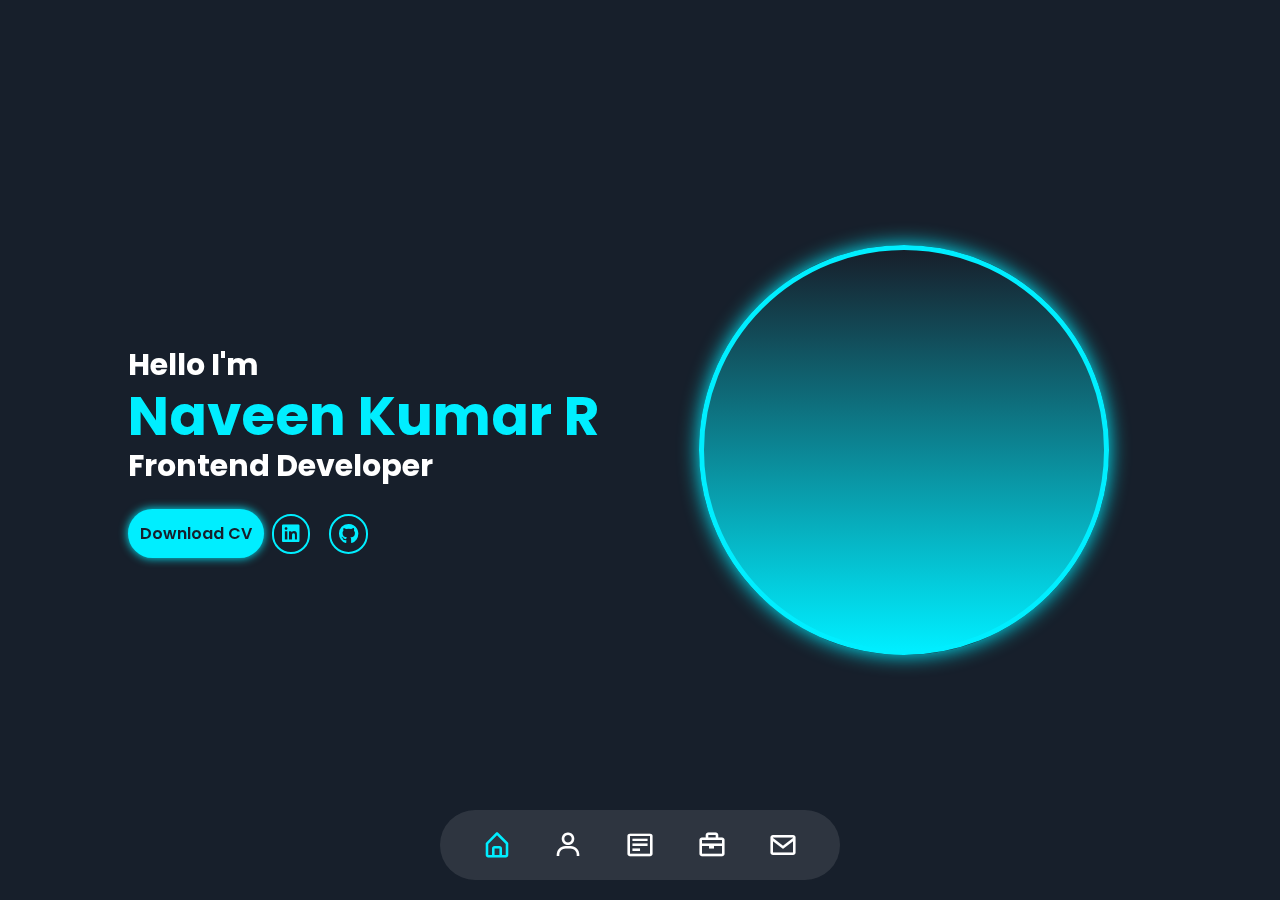
==== index.html @ 519077be "Add files via upload" ====
<!DOCTYPE html>
<html lang="en">
<head>
    <meta charset="UTF-8">
    <meta name="viewport" content="width=device-width, initial-scale=1.0">
    <title>It"s Me</title>
    <link rel="stylesheet" href="style.css">
    <link rel="stylesheet" href="https://cdnjs.cloudflare.com/ajax/libs/font-awesome/6.7.2/css/all.min.css">
    <link rel="stylesheet" href="https://unpkg.com/boxicons@2.1.4/css/boxicons.min.css">
    <link rel="stylesheet" href="https://cdnjs.cloudflare.com/ajax/libs/font-awesome/6.0.0-beta3/css/all.min.css">
</head>
<body>
    <!--navbar-->
    <nav class="nav">
    <ul class="nav-list">
        <li class="active"><i class="bx bx-home-alt"></i>
        <span class="tooltip">Home</span></li>
        <li><i class="bx bx-user"></i>
            <span class="tooltip">About</span></li>
        <li><i class="bx bx-detail"></i>
            <span class="tooltip">Resume</span></li>
        <li><i class="bx bx-briefcase"></i>
            <span class="tooltip">Portfolio</span></li>
        <li><i class="bx bx-envelope"></i>
            <span class="tooltip">Contact</span></li>
        </ul>
    </nav>

  <div class="container">
    <div class="box">
        <!-- Home Section-->
         <section class="section home active">
            <div class="home-info">
                <h3>Hello I'm</h3>
                <h1>Naveen Kumar R</h1>
                <h3>  Frontend Developer</h3>
                <p class="desc"></p>
                <div class="btn-sci">
                    <a href="Naveen Kumar R.pdf" download class="btn" >Download CV</a>
                    <div class="sci">
                        <a href="https://www.linkedin.com/in/naveen-kumer-r-779103298?utm_source=share&utm_campaign=share_via&utm_content=profile&utm_medium=android_app ">
                            <i class="fa-brands fa-linkedin"></i>
                            <span class="tooltip">LinkedIn</span>
                        </a>
                        <a href="https://github.com/rnaveen1236">
                           <i class="fa-brands fa-github"></i>
                            <span class="tooltip">GitHub</span>
                        </a>
                    </div>
                </div>
            </div>
            <div class="img-wrapper">
                <div class="img-box home-img" >
                    <img src="img/c.jpg" alt="">
                </div>
            </div>
         </section>

<!--About Sectio-->
<section class="section about">
    <div class="img-wrapper">
        <div class="img-box about-img" >
            <img src="img/c.jpg" alt="">
        </div>
    </div>
 <div class="about-info">
        <h2 class="title">About Me</h2>
        <h3>Frontend Developer!</h3>
        <p class="desc"> 
            I'm a Front-End Developer with a zeal for crafting responsive and user-centered web applications. Proficient in HTML, CSS, JavaScript. I specialize in delivering smooth user experiences.
            <br>I am a skilled and passionate web designer with experience in creating visually appealing and user-friendly websites.</p>
       <!-- <a href="#" class="btn">View More</a>  -->
    </div>    
</section>
<!-- Resume-->
 <section class="section resume">
    <h2 class="title">Resume</h2>
    <div class="tab-box">
        <div class="tab-list resume-list active">
            <h3>Project</h3>   
        </div>
        <div class="tab-list resume-list">
            <h3>Skill</h3>
        </div>
        <div class="tab-list resume-list">
            <h3>Education</h3>
        </div>
    </div>
    <div class="tab-wrapper">
        <div class="tab-grid resume-box experience active">
           
            
        
            <div class="tab-item resume-item">
                <h4>2024</h4>
                <h4> custom video player</h4>
                <h4>HTML,CSS,JavaScript</h4>
                <p><b>Custom Playback Controls & Responsiveness:</b>
                  I designed a personalized video player with user-friendly playback controls such as play, pause, volume control, and skipping of videos. The player is optimized to run smoothly on all devices, giving a responsive and fluid experience on desktops and mobile devices alike.
                    
                  <br> <b> Optimized for Various Screen Sizes:</b>
                  With the use of HTML, CSS, and JavaScript, I made the video player dynamic enough to respond to different screen resolutions, providing the best possible viewing experience across any device. The layout is automatically adjusted to provide usability and accessibility across all screen sizes.</p>
    
            </div>
            <div class="tab-item resume-item">
                <h4>2025</h4>
                <h4> Responsive Portfolio</h4>
                <h4>HTML,CSS,JavaScript</h4>
             
                <p><b>Responsive Navigation & Design : </b>I created a completely responsive portfolio that easily responds to various screen sizes, providing the best possible user experience on desktops, tablets, and smartphones. The website features prominent sections like Home, About, Resume, Portfolio, and Contact, all having clean, interactive layouts for hassle-free navigation.
               <br><b>User-Focused Features:</b>  My portfolio showcases my experience, skills, and projects, providing a seamless, user-friendly experience. Some of the key features include an adaptive project grid under the Portfolio section and a clean contact form that is perfectly functional on all devices, in addition to links to my social media sites to engage further.</p>
    
            </div>
            <div class="tab-item resume-item">
                <h4>2024  </h4>
                <h4>Internship</h4>
                <h4>Network Engineer - Bharat Sanchar Nigam Limited (BSNL)</h4>
                <p> <b>Networking and Telecommunication:</b>
                    I was exposed to a number of telecom technologies, such as networking basics, signal processing methods, and communication protocols. This gave me an understanding of the fundamental principles of data transmission, network architecture, and signal processing and transmission in multiple telecommunication networks.
                 <br><b>Server Exchange Architecture:</b>
                 I helped grasp the architecture and operations of telecom server exchanges, which are vital elements in managing communication between users and service providers. Through investigating how these server exchanges process data routing, call processing, and network management, I gained a better appreciation for how telecom systems provide reliable communication and effective service delivery.</p>
    
            </div>
        </div>
    <div class="tab-grid resume-box skills">
            <div class="tab-item resume-item">
                <i class="fa-brands fa-html5"></i>
                <p>HTML5</p>
            </div>
            <div class="tab-item resume-item">
                <i class="fa-brands fa-css3"></i>
                <p>CSS</p>
            </div>
            <div class="tab-item resume-item">
                <i class="fa-brands fa-js"></i>
                <p>JavaScript</p>
            </div>
            <!-- <div class="tab-item resume-item">
                <i class="fa-brands fa-react"></i>
                <p>React.js</p>
            </div> -->
            <div class="tab-item resume-item">
                <i class="fa-brands fa-java"></i>
                <p>Java</p>
            </div>
            <!-- <div class="tab-item resume-item">
                <i class="fa-brands fa-python"></i>
                <p>Python</p>
            </div> -->
            <div class="tab-item resume-item">
                <i class="fa-solid fa-database"></i>
                <p>MySQL</p>
            </div>
            <div class="tab-item resume-item">
                <i class="fa-brands fa-git-alt"></i>
                <p>Git</p>
            </div>
            <div class="tab-item resume-item">
                <i class="fa-brands fa-github"></i>
                <p>GitHub</p>
            </div>
        </div>
        <div class="tab-grid resume-box education">
            <div class="tab-item resume-item">
                <h4>2021-2025</h4>
                <h4>Bachelor Of Engineering</h4>
                <h4>Government College Of Engineering,Srirangam,Trichy</h4>
                <p>Computer Science  and Engineering</p>
            </div>
            <!-- <div class="tab-item resume-item">
                <h4>2025 </h4>
                <h4>Complete Digital 101 journey Programming</h4>
                <h4>Online Course</h4>
                <p></p>
            </div> -->
            <div class="tab-item resume-item">
                <h4>2024</h4>
                <h4>Complete Java Programming Course  - Sara Academy</h4>
                <h4>Online Course</h4>
                <p>The Java course taught fundamental concepts, OOP principles, collections, exception handling, file I/O, and multithreading. Practical projects assisted in applying skills, getting ready for actual software development..</p>
            </div>
            <div class="tab-item resume-item">
                <h4>2024</h4>
                <h4>Complete MySQL Programming Course - Sara Academy</h4>
                <h4>Online Course </h4>
                <p>Learn to build dynamic, data-driven web applications from scratch with this comprehensive PHP course. You’ll start by setting up your development environment and mastering core PHP syntax, then progress to MySQL integration, object-oriented programming, and front-end essentials (HTML, CSS, JavaScript). By the end, you’ll have the skills to deploy robust, secure PHP applications on a live server, ready for real-world use.</p>
            </div>
             <div class="tab-item resume-item">
              <h4>2023</h4>
              <h4>Complete Network Essentials - Cisco Networking Academy</h4>
              <a href="nndp.pdf">    <h4>Online Course</h4></a>
                <p>The learner has acquired knowledge in networking basics, such as communication, connectivity, LAN configuration, and security. They are well-versed in Ethernet, DHCP, IP administration, wireless networking, Cisco IOS, and network security</p>
            
            </div>


        </div>
    </div>
 </section>

<!-- portfolio -->
 <section class="section portfolio">
 <h2 class="title">portfolio</h2>
 <div class="tab-box">
    <div class="tab-list portfolio-list active">
        <h3> My Work</h3>
    </div>
    <!--<div class="tab-list portfolio-list">
        <h3>My Service</h3>
    </div>-->
</div>
<div class="tab-wrapper">
    <div class="tab-grid portfolio-box work active">
    <div class="tab-item portfolio-item">
        <div class="work-img">
            <img src="img/port.png">
        </div>
        <div class="work-info">
            <h4> Frontend Project</h4>
            <p>Responsive Portfolio </p>
            <div class="tech-used">
            <p>HTML5,CSS3,JavaScript</p>
            </div>
            <div class="portfolio-icon work-icon">
                <a href="https://naveenport1236.netlify.app/" >
                    <i class="fa-solid fa-arrow-left"></i>
                    <span class="tooltip">Preview</span>
                </a>
                <a href="https://github.com/rnaveen1236" >
                    <i class="fa-brands fa-github"></i>
                    <span class="tooltip">GitHub Repository</span>
                </a>
            </div>
        </div>
    </div>
    <div class="tab-item portfolio-item">
        <div class="work-img">
            <img src="img/port2.png">
        </div>
        <div class="work-info">
            <h4> Frontend Project</h4>
            <p>E-Commerce Shopping Website</p>
            <div class="tech-used">
            <p>HTML5,CSS3,JavaScript</p>
            </div>
            <div class="portfolio-icon work-icon">
                <a href="#" >
                    <i class="fa-solid fa-arrow-left"></i>
                    <span class="tooltip">Preview</span>
                </a>
                <a href="#" >
                    <i class="fa-brands fa-github"></i>
                    <span class="tooltip">GitHub Repository</span>
                </a>
            </div>
        </div>
    </div>
     <div class="tab-item portfolio-item">
        <div class="work-img">
            <img src="img/work2.jpg">
        </div>
        <div class="work-info">
            <h4> Frontend Project</h4>
            <p>E-Commerce Shopping Website</p>
            <div class="tech-used">
            <p>HTML5,CSS3,JavaScript</p>
            </div>
            <div class="portfolio-icon work-icon">
                <a href="#" >
                    <i class="fa-solid fa-arrow-left"></i>
                    <span class="tooltip">Preview</span>
                </a>
                <a href="#" >
                    <i class="fa-brands fa-github"></i>
                    <span class="tooltip">GitHub Repository</span>
                </a>
            </div>
        </div>
    </div> 
    <div class="tab-item portfolio-item">
        <div class="work-img">
            <img src="img/video.png">
        </div>
        <div class="work-info">
            <h4> Frontend Project</h4>
            <p>Custom video player</p>
            <div class="tech-used">
            <p>HTML5,CSS3,JavaScript</p>
            </div>
            <div class="portfolio-icon work-icon">
                <a href="https://naveencustomvideoplayer.netlify.app" >
                    <i class="fa-solid fa-arrow-left"></i>
                    <span class="tooltip">Preview</span>
                </a>
                <a href="https://github.com/rnaveen1236/Video-player" >
                    <i class="fa-brands fa-github"></i>
                    <span class="tooltip">GitHub Repository</span>
                </a>
            </div>
        </div> 
        
    </div> 
</div>
</div>
<!----   <div class="tab-grid portfolio-box service">
        <div class="tab-item portfolio-item">
            <div class="portfolio-icon service-icon">
                <i class="bx bx-code-alt icon"></i>
                <h1 style="color:#0ef">Week 0</h1>
              <a href="report.html"><i class="fa-solid fa-arrow-left"></i></a>
            <!----   <a href="report.html" class="btn"></a>
             ----   <a href="report.html" class="btn >  <button type="click">Week 0</button></a>
                
            </div>
            <h4> protosem 2.3</h4>
            <p></p>
        </div>

        <div class="tab-item portfolio-item">
            <div class="portfolio-icon service-icon">
                <i class="bx bx-code-alt icon"></i><!--palatte
                <h1 style="color:#0ef">Week 1</h1>
                <a href="week 2.html"><i class="fa-solid fa-arrow-left"></i></a>
            </div>
            <h4> </h4>
            <p> </p>
        </div>

        <div class="tab-item portfolio-item">
            <div class="portfolio-icon service-icon">
                <h1 style="color:#0ef">Week 2</h1>
                <i class="bx bx-code-alt icon"></i><!--palatte-
                <a href="#"><i class="fa-solid fa-arrow-left"></i></a>
            </div>
            <h4></h4>
            <p>  </p>
        </div>
     <div class="tab-item portfolio-item">
            <div class="portfolio-icon service-icon">
                <i class="bx bx-code-alt icon"></i>
                <h1 style="color:#0ef">Week 3</h1>
                <a href="#"><i class="fa-solid fa-arrow-left"></i></a>
            </div>
            <h4> </h4>
            <p>  </p>
        </div>
      <!----     <div class="tab-item portfolio-item">
            <div class="portfolio-icon service-icon">
                <i class="bx bx-code-alt icon"></i><!--palatte--
                <a href="#"><i class="fa-solid fa-arrow-left"></i></a>
            </div>
            <h4> </h4>
            <p>  </p>
        </div>
        <div class="tab-item portfolio-item">
            <div class="portfolio-icon service-icon">
                <i class="bx bx-code-alt icon"></i><!--palatte--
                <a href="#"><i class="fa-solid fa-arrow-left"></i></a>
            </div>
            <h4> </h4>
            <p> </p>
        </div>
        <div class="tab-item portfolio-item">
            <div class="portfolio-icon service-icon">
                <i class="bx bx-code-alt icon"></i><!--palatte--
                <a href="#"><i class="fa-solid fa-arrow-left"></i></a>
            </div>
            <h4></h4>
            <p> </p>
        </div>
        <div class="tab-item portfolio-item">
            <div class="portfolio-icon service-icon">
                <i class="bx bx-code-alt icon"></i><!--palatte--
                <a href="#"><i class="fa-solid fa-arrow-left"></i></a>
            </div>
            <h4> </h4>
            <p>  </p>
        </div>
        <div class="tab-item portfolio-item">
            <div class="portfolio-icon service-icon">
                <i class="bx bx-code-alt icon"></i><!--palatte--
                <a href="#"><i class="fa-solid fa-arrow-left"></i></a>
            </div>
            <h4> </h4>
            <p> </p>
        </div>
        <div class="tab-item portfolio-item">
            <div class="portfolio-icon service-icon">
                <i class="bx bx-code-alt icon"></i><!--palatte--
                <a href="#"><i class="fa-solid fa-arrow-left"></i></a>
            </div>
            <h4> </h4>
            <p> </p>
        </div>--
    </div> 
</div> -->
</section>

<!-- CONTACT SECTION-->
 <section class="section contact ">
    <h2 class="title">Contact</h2>
    <div class="contact-wrapper">
        <form action="" class="contact-form">
           <h3>Let's Work Together</h3>
           <div class="field-box">
            <input type="text" placeholder="Full Name" required>
            <input type="email" placeholder="email Address" required>
            <input type="text" placeholder="Phone Number" required>
            <input type="text" placeholder="Email Subject" required>
            <textarea name="" id="" placeholder="Your Message" required></textarea>
           </div>
           <div class="contact-btn">
            <button type="submit " class="btn">Send Message</button>
           </div>
        </form>
    </div>
 </section>
 </div>
</div> 
<script src="script.js"></script>
</body>
</html>
---- style.css ----
@import url('https://fonts.googleapis.com/css2?family=Poppins:wght@300;400;500;600;700;800;900&display=swap');
@import url('https://fonts.googleapis.com/css2?family=Poppins:wght@400;500;600;700;800;900&display=swap');

* {
    margin: 0;
    padding: 0;
    box-sizing: border-box;
    font-family: 'Poppins', sans-serif;
    text-decoration:none ;
    list-style:none;
    border:none;
    outline: none;

}
:root{
    --nav-bg-color:rgba(255,255,255,.1);
    --bg-color:#171f2b;
    --second-bg-color:#1f2733;
    --third-bg-color:#2d3542;
    --main-color:#0ef;
    --white-color:#fff;
    --tab-list-color:#7c8594;
}
::selection{
    background:var(--main-color);
    color:var(--bg-color);
}
::-webkit-scrollbar{
    width: .5rem;
}
::-webkit-scrollbar-thumb{
    background:var(--main-color);
    border-radius: 1rem;
}
::placeholder{
    color:var(--white-color);
}
html{
    font-size: 62.5%;
}
body{
    color: var(--white-color);
    overflow: hidden;
    background:#2d3542 ;
   
}
p{
    font-size: 1.6rem;
}
.nav{
    position: fixed;
    bottom:2rem;
    left:50%;
    transform: translateX(-50%);
    width:40rem;
    padding:2rem 0;
    background:var(--nav-bg-color);
    border-radius:5rem;
    z-index:100;

}
.nav .nav-list{
    display: flex;
    justify-content: space-evenly;
}
.nav-list li{
    position:relative;
    display: flex;
    font-size: 3rem;
    cursor: pointer;
    transition: 0.3s;
}
.nav-list li:hover,
.nav-list li.active{
    color:var(--main-color);
}
.tooltip{
    position: absolute;
    top: -4rem;
    left:50%;
    transform: translate(-50%);
    padding: -3rem 1rem;
    background:var(--main-color);
    border-radius: .4rem;
    font-size: 1.6rem;
    color:var(--bg-color);
    font-weight: 500;
    white-space: nowrap;
    visibility: hidden;
    opacity:0;
    transition: 0.3s;
}
.nav-list li:hover .tooltip,
a:hover .tooltip,
.portfolio-item:hover .work-info{
    visibility: visible;
    opacity:1;
}
.container{
    width: 100vw;
    height: 100vh;
    perspective: 1500px;
    perspective-origin: 50%;
}
.box{
    position: relative;
    width: 100%;
    height: 100%;
    transform-style: preserve-3d;
    transform-origin: 50% 50% -50vw;
    transform: rotateY(-360deg);
    transition: 2s;
    animation: animate-cube 4s ease-in-out backwards;
}


.section {
    position:absolute;
    width: 100%;
    height: 100%;
    background: var(--bg-color);
    padding: 0 10%;
    backface-visibility: hidden;
}
.section:nth-child(even){
    background: var(--second-bg-color);
}
.section.about{
    transform: translateX(50vw) translateZ(-50vw) rotateY(90deg);

}
.section.resume{
    transform: translateZ(-100vw) rotateY(-180deg);
    transform-origin: 50%;
}
.section.portfolio{
    transform: translateX(-50vw) translateZ(-50vw) rotateY(-90deg);
}
.section.contact{
    visibility: hidden;    
}
.section.contact.active{
    visibility: visible;
    transition-delay: .5s;
}
.section.contact.action-contact{
    transition-delay: 1.5s;
}
.section.contact.action-contact.active{
    transition-delay: 0s ;
}
.home,
.about{
    display: flex;
    align-items: center;
    gap:10rem;

}
.home-info h1{
    font-size: 5.5rem;
    color: var(--main-color);
    line-height: 1;
}
.home-info h3{
    font-size: 3rem;
}
.desc{
    margin:1rem 0 2rem;
}
.home-info .btn-sci{
    display: flex;
    align-items: center;
}
.btn{
    display: inline-flex;
    padding: 1.2rem;
    background: var(--main-color);
    border-radius: 5rem;
    box-shadow: 0 0 1rem var(--main-color);
    font-size: 1.6rem;
    color: var(--bg-color);
    font-weight: 600;
}
.btn:hover{
    margin-left: 2rem;
}
.home-info .btn-sci .sci a{
    position:relative;
    display: inline-flex;
    padding: .8rem;
    border: .2rem solid var(--main-color);
    border-radius: 50px ;
    font-size: 2rem;
    color: var(--main-color);
    margin: 0 .8rem;
    transition: .3s;
}
.home-info .btn-sci .sci a:hover{
    background:var(--main-color);
    color: var(--bg-color);
}
.img-box{
    position: relative;
    width: 32vw;
    height: 32vw;
    background: linear-gradient(var(--bg-color),var(--main-color));
    border-radius: 50%;
    border: .5rem solid var(--main-color);
    box-shadow: 0 0 2rem var(--main-color);
    display: flex;
    justify-content: center;
    overflow: hidden;
    transition: 1s;
}
.img-box.home-img:hover{
    box-shadow: 0 0 8rem var(--main-color);
}
.img-box .img{
    position: absolute;
    top: 3rem;
    display: block;
    width: 85%;
    object-fit: cover;
    

}

.img-box.about-img:hover{
    box-shadow: 0 0 8rem var(--main-color);
}


/* about*/

.img-box.about-img{
    background: transparent;
    box-shadow: 0 0 2rem var(--main-color),inset 0 0 1rem  var(--main-color);
}
.img-box.about-img img{
    z-index: -1;
}

.title{
    font-size: 4rem;
    text-align: center;
}
.about-info .title{
    text-align: left;

}
.about-info h3{
    font-size: 2.5rem;
    color:var(--main-color);
    margin-top: -1rem;
}
.about-info .btn{
    padding :1.2rem 4rem;

}
.about-info .desc{
    font-size: 2rem;
}

/*Resume*/
.resume,
.portfolio{
    padding-top: 2rem;
    padding-bottom: 28rem;
}
.tab-box{
    display: flex;
    width: 100%;
    height: 5rem;
    margin-top: 5rem;
    margin-bottom: 2rem;
   

}
.tab-list {
    display: flex;
    align-items: center;
    width: 100%;
    border-bottom: .3rem solid var(--tab-list-color);
    cursor: pointer;
    color: var(--tab-list-color);
    transition: 0.5s;
}
.tab-list.resume-list.active,
.tab-list.portfolio-list.active{
    border-color: var(--main-color);
    color: var(--main-color);
}


.resume-list:nth-child(2){
    justify-content:center;
}
.resume-list:nth-child(3){
    justify-content:flex-end;
}
.tab-list h3 {
    font-size: 2.5rem;
}

.tab-wrapper{
    position: relative;
    width: 100%;
    height: 100%;
}
.tab-grid{
    position: absolute;
    width: 100%;
    height: 100%;
    display: grid;
    grid-template-columns: repeat(auto-fit,minmax(30rem,1fr));
    gap:2rem;
    overflow-y: auto;
    overflow-x: hidden;
    visibility: hidden;
    opacity: 0;
    transform: scale(.8);
}
.tab-grid.resume-box.active,
.tab-grid.portfolio-box.active{
    visibility: visible;
    opacity: 1;
    transform: scale(1);
    transition: .5s;
}
.tab-item{
    display: flex;
    flex-direction: column;
    justify-content: center;
    background: var(--third-bg-color);
    border-radius: .8rem;
    padding: 2rem;
}
.tab-item h4{
    font-size: 2.3rem;
}
.resume-item h4:nth-child(1),
.resume-item h4:nth-child(3){
    font-size: 1.7rem;
    color: var(--main-color);
    font-weight: 400;
}
.resume-item h4:nth-child(3){
    position:relative;
    color:var(--white-color);
    margin-left: 2rem;
}
.resume-item h4:nth-child(3)::before
{
    content: '';
    position: absolute;
    left: -2rem;
    top:  50%;
    transform: translateY(-50%);
    width: 1rem;
    height: 1rem;
    background: var(--main-color);
    border-radius: 50%;
}
.tab-item p{
    margin-top: 1rem;
}
.resume-box.skills{
    grid-template-columns: repeat(auto-fit,minmax(16rem,1fr));
}
.resume-box.skills .resume-item{
    align-items: center;
}
.resume-box.skills .resume-item i{
    font-size: 8rem;
    transition: .3s;
}
.resume-box.skills .resume-item:hover i{
    color: var(--main-color);
}
.resume-box.skills .resume-item p{
    margin-top: 0;
}
.portfolio-list:nth-child(2){
    justify-content: flex-end;

}
.portfolio-box.work .portfolio-item{
    position: relative;
}
.portfolio-box.work .portfolio-item::before{
    content: '';
    position: absolute;
    left: 0;
    top: 0;
    width: 100%;
    height: 100%;
    background:var(--third-bg-color) ;
    border-radius: .8rem;
    z-index: 1;
    opacity: 0;
    transition: .3s;
}
.portfolio-box.work .portfolio-item:hover::before{
    opacity: .9;
}
.portfolio-item .work-img{
    position: absolute;
    left: 0;
    top: 0;
    width: 100%;
    height: 100%;
    border-radius: .8rem;
    overflow: hidden;
  
}
.portfolio-item .work-img img{
    display: block;
    width: 100%;
    height: 100%;
    object-fit: cover;
    transition: .3s;
}
.portfolio-item:hover .work-img img{
    transform:scale(1.2);
}
.portfolio-item .work-info{
    z-index: 1;
    visibility: hidden;
    opacity: 0;
    transition: .3s;
}
.portfolio-item .work-info h4{
    line-height: 1;
}
.portfolio-item .work-info .tech-used {
    color: var(--main-color);
    border-bottom: .1rem solid var(--white-color);
    padding-bottom: 1rem;
    margin-bottom: 1rem;
}
.portfolio-item .portfolio-icon a{
    position: relative;
    display: inline-flex;
    padding: 1rem;
    background: var(--white-color);
    border-radius: 50%;
    font-size: 2.5rem;
    color: var(--bg-color);
}
.portfolio-item .work-icon a:nth-child(1){
    margin-right: 1rem;
}
.portfolio-item .work-icon a:nth-child(1){
    transform: rotate(135deg);
}
.portfolio-item .service-icon{
    display: flex;
    justify-content: space-between;
    align-items: center;
    margin-bottom: .5rem;

}
.portfolio-item .service-icon .icon{
    font-size: 5rem;
    margin-left: -.3rem;
}
.portfolio-item:hover .service-icon .icon{
    color: var(--main-color);
}
.portfolio-item:hover .service-icon a{
    background:var(--main-color)
}

.portfolio-item .service-icon  a i{
    transform: rotate(-135deg);
}
.portfolio-item .service-icon  a:hover i{
    transform: rotate(-180deg);
}
.portfolio-item.service .portfolio-item h4{
    transition: .3s;
}
.portfolio-item.service .portfolio-item:hover h4{
    color: var(--main-color);
}
.contact{
    padding-top: 2rem;
    padding-bottom: 18rem;
}
.contact-wrapper{
    display: flex;
    justify-content: center;
    height: 100%;

}
.contact-form{
    display: flex;
    flex-direction: column;
   justify-content: center;
   align-items: center;
   width: 70rem;

}
.contact-form h3{
    font-size: 3rem;
    color: var(--main-color);
    margin-bottom: 1rem;

}
.contact-form .field-box{
    display: flex;
    flex-wrap: wrap;
    gap: 2rem;

}
.contact-form .field-box input,
.contact-form .field-box textarea{
    flex: 1 1 30rem;
    padding: 2rem;
    background:var(--third-bg-color);
    border-radius: .6rem;
    font-size: 1.6rem;
    color: var(--white-color);

}
.contact-form .field-box textarea {
    height: 20rem;
    resize: none;
}
.contact-form .contact-btn{
    margin-top: 2rem;
}
.contact-form .contact-btn .btn{
    cursor: pointer;
}

/*BREAKPOINTS*/
@media screen and (max-width:1200px){
    html{
        font-size: 55%;

    }
}
@media screen and (max-width:992px){
    .section{
        padding: 0 4%;

    }
    .resume,
    .portfolio{
        padding-top:1.5rem;
        padding-bottom: 27rem;
    }
    .contact{
        padding-top: 1.5rem;
        padding-bottom: 18rem;

    }
}
@media screen and (max-width:768px)
{
html{
    font-size: 50%;

}
.nav{
    bottom: 0;
}
.home,
.about{
    flex-direction: column-reverse;
    justify-content: center;
    gap: 2rem;
    padding-bottom: 6rem;
}
.about{
    flex-direction: column;
}
.img-box{
    width:35rem;
    height:35rem;
}
.resumne,
.portfolio {
    padding-bottom: 25rem;
}
.contact{
    padding-bottom: 16rem;
}
}
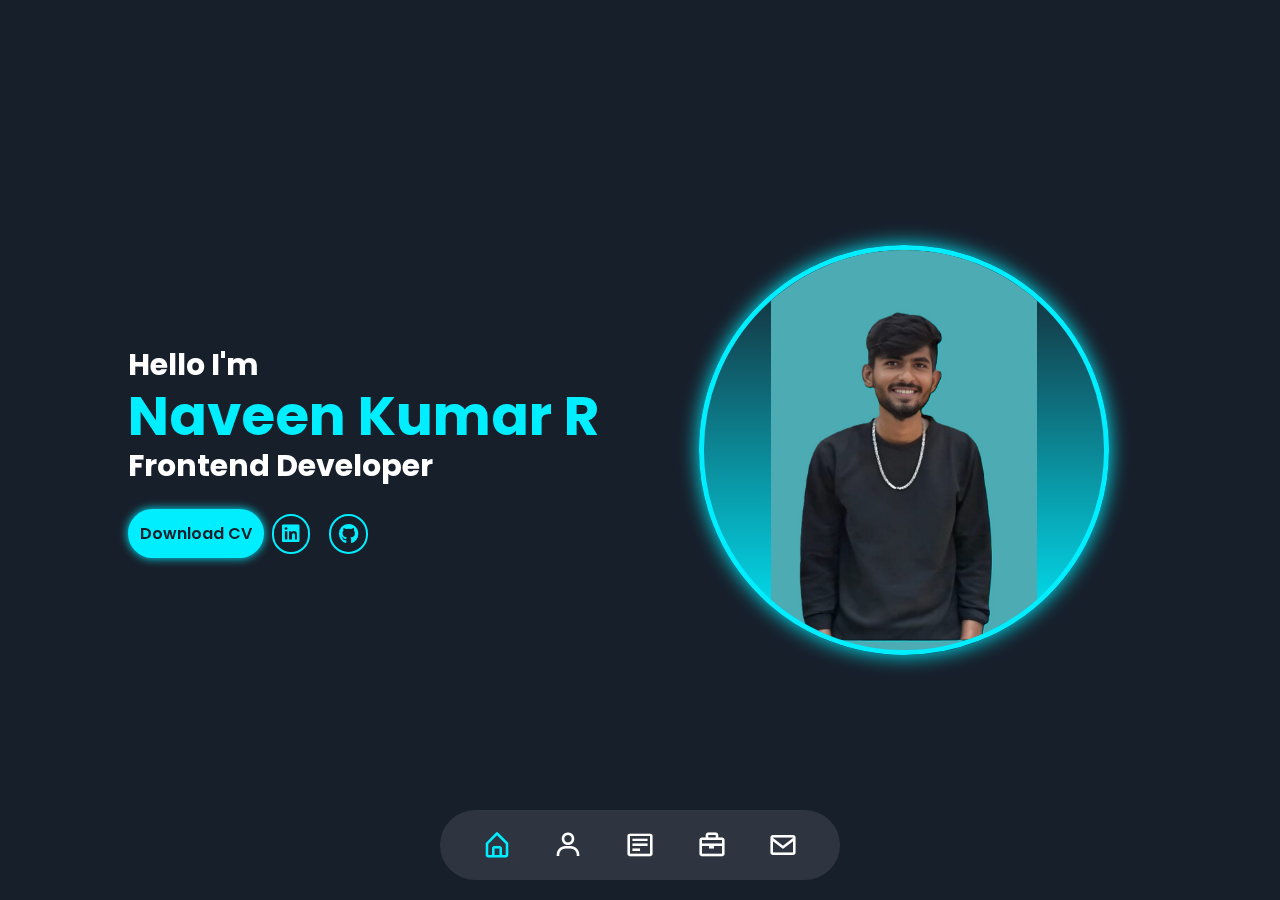
==== commit 5b595541: "Add files via upload" ====
--- a/index.html
+++ b/index.html
@@ -36,7 +36,7 @@
                 <h3>  Frontend Developer</h3>
                 <p class="desc"></p>
                 <div class="btn-sci">
-                    <a href="Naveen Kumar R.pdf" download class="btn" >Download CV</a>
+                    <a href="Naveen kumar R .pdf" download class="btn" >Download CV</a>
                     <div class="sci">
                         <a href="https://www.linkedin.com/in/naveen-kumer-r-779103298?utm_source=share&utm_campaign=share_via&utm_content=profile&utm_medium=android_app ">
                             <i class="fa-brands fa-linkedin"></i>
@@ -222,7 +222,7 @@
             <p>HTML5,CSS3,JavaScript</p>
             </div>
             <div class="portfolio-icon work-icon">
-                <a href="https://naveenport1236.netlify.app/" >
+                <a href="https://rnaveenportfolio1.netlify.app" >
                     <i class="fa-solid fa-arrow-left"></i>
                     <span class="tooltip">Preview</span>
                 </a>
@@ -236,6 +236,28 @@
     <div class="tab-item portfolio-item">
         <div class="work-img">
             <img src="img/port2.png">
+        </div>
+        <div class="work-info">
+            <h4> Frontend Project</h4>
+            <p>Responsive Portfolio</p>
+            <div class="tech-used">
+            <p>HTML5,CSS3,JavaScript</p>
+            </div>
+            <div class="portfolio-icon work-icon">
+                <a href="https://rnaveenportfolio2.netlify.app " >
+                    <i class="fa-solid fa-arrow-left"></i>
+                    <span class="tooltip">Preview</span>
+                </a>
+                <a href="https://github.com/rnaveen1236" >
+                    <i class="fa-brands fa-github"></i>
+                    <span class="tooltip">GitHub Repository</span>
+                </a>
+            </div>
+        </div>
+    </div>
+      <div class="tab-item portfolio-item">
+        <div class="work-img">
+            <img src="img/wor.jpg">
         </div>
         <div class="work-info">
             <h4> Frontend Project</h4>
@@ -254,29 +276,7 @@
                 </a>
             </div>
         </div>
-    </div>
-     <div class="tab-item portfolio-item">
-        <div class="work-img">
-            <img src="img/work2.jpg">
-        </div>
-        <div class="work-info">
-            <h4> Frontend Project</h4>
-            <p>E-Commerce Shopping Website</p>
-            <div class="tech-used">
-            <p>HTML5,CSS3,JavaScript</p>
-            </div>
-            <div class="portfolio-icon work-icon">
-                <a href="#" >
-                    <i class="fa-solid fa-arrow-left"></i>
-                    <span class="tooltip">Preview</span>
-                </a>
-                <a href="#" >
-                    <i class="fa-brands fa-github"></i>
-                    <span class="tooltip">GitHub Repository</span>
-                </a>
-            </div>
-        </div>
-    </div> 
+    </div>  
     <div class="tab-item portfolio-item">
         <div class="work-img">
             <img src="img/video.png">
@@ -292,7 +292,7 @@
                     <i class="fa-solid fa-arrow-left"></i>
                     <span class="tooltip">Preview</span>
                 </a>
-                <a href="https://github.com/rnaveen1236/Video-player" >
+                <a href="https://github.com/rnaveen1236?tab=repositories" >
                     <i class="fa-brands fa-github"></i>
                     <span class="tooltip">GitHub Repository</span>
                 </a>
@@ -397,24 +397,26 @@
 </section>
 
 <!-- CONTACT SECTION-->
- <section class="section contact ">
+ <section class="section contact">
     <h2 class="title">Contact</h2>
     <div class="contact-wrapper">
-        <form action="" class="contact-form">
-           <h3>Let's Work Together</h3>
-           <div class="field-box">
-            <input type="text" placeholder="Full Name" required>
-            <input type="email" placeholder="email Address" required>
-            <input type="text" placeholder="Phone Number" required>
-            <input type="text" placeholder="Email Subject" required>
-            <textarea name="" id="" placeholder="Your Message" required></textarea>
-           </div>
-           <div class="contact-btn">
-            <button type="submit " class="btn">Send Message</button>
-           </div>
+        <form action="https://api.web3forms.com/submit" method="POST" class="contact-form">
+            <h3>Let's Work Together</h3>
+            <div class="field-box">
+                <input type="hidden" name="access_key" value="a53c4857-854d-4f23-9857-0e4e62f6f07d">
+                <input type="text" name="full_name" placeholder="Full Name" required>
+                <input type="email" name="email" placeholder="Email Address" required>
+                <input type="text" name="phone" placeholder="Phone Number" required>
+                <input type="text" name="subject" placeholder="Email Subject" required>
+                <textarea name="message" placeholder="Your Message" required></textarea>
+            </div>
+            <div class="contact-btn">
+                <button type="submit" class="btn">Send Message</button>
+            </div>
         </form>
     </div>
- </section>
+</section>
+
  </div>
 </div> 
 <script src="script.js"></script>
